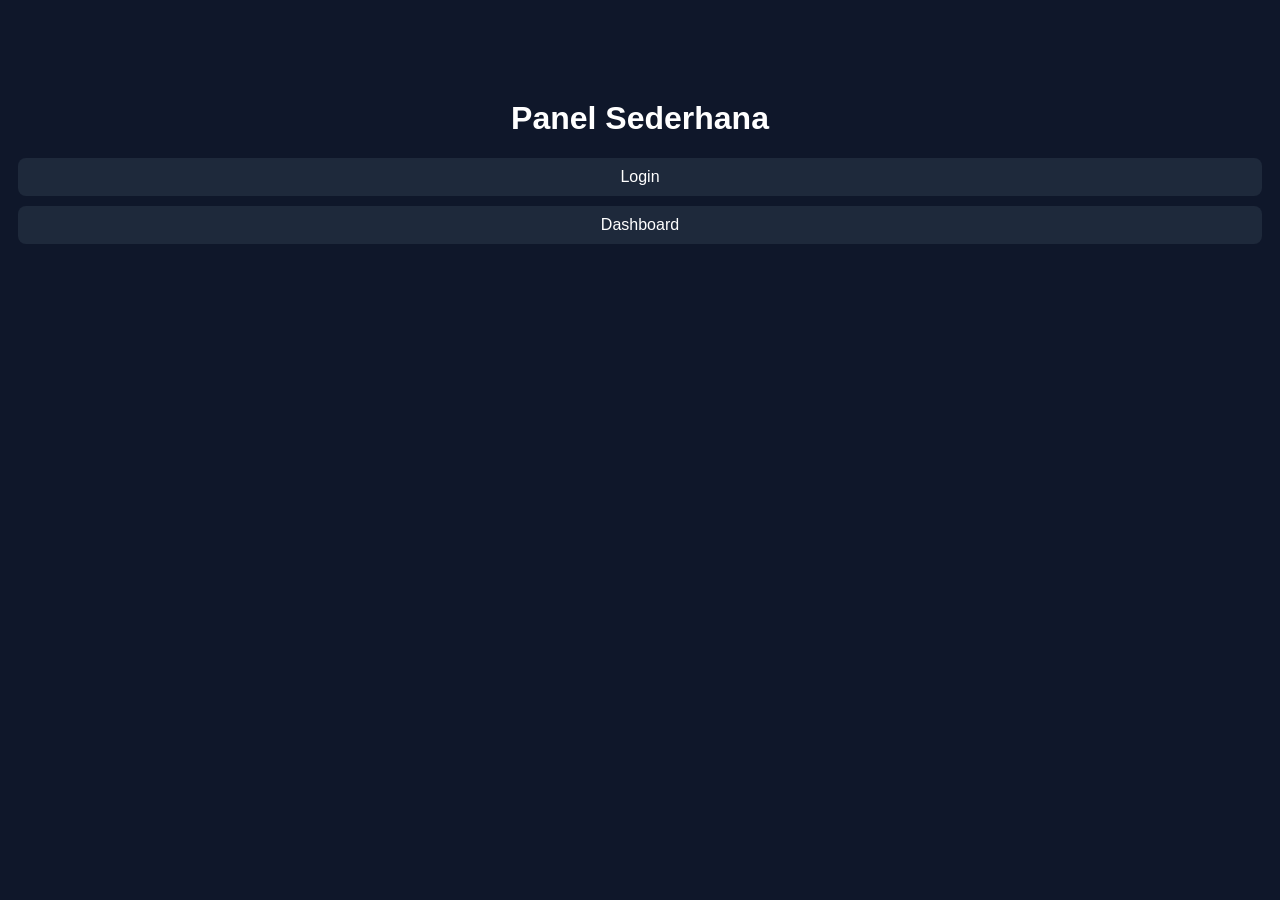
==== index.html @ 28c6c48d "index.html" ====
<!DOCTYPE html>
<html>
<head>
  <title>SMM Panel Simple</title>
  <style>
    body {
      background: #0f172a;
      color: white;
      font-family: Arial;
      text-align: center;
    }
    .box {
      margin-top: 100px;
    }
    a {
      display: block;
      margin: 10px;
      padding: 10px;
      background: #1e293b;
      color: white;
      text-decoration: none;
      border-radius: 8px;
    }
  </style>
</head>
<body>
  <div class="box">
    <h1>Panel Sederhana</h1>
    <a href="login.html">Login</a>
    <a href="dashboard.html">Dashboard</a>
  </div>
</body>
</html>
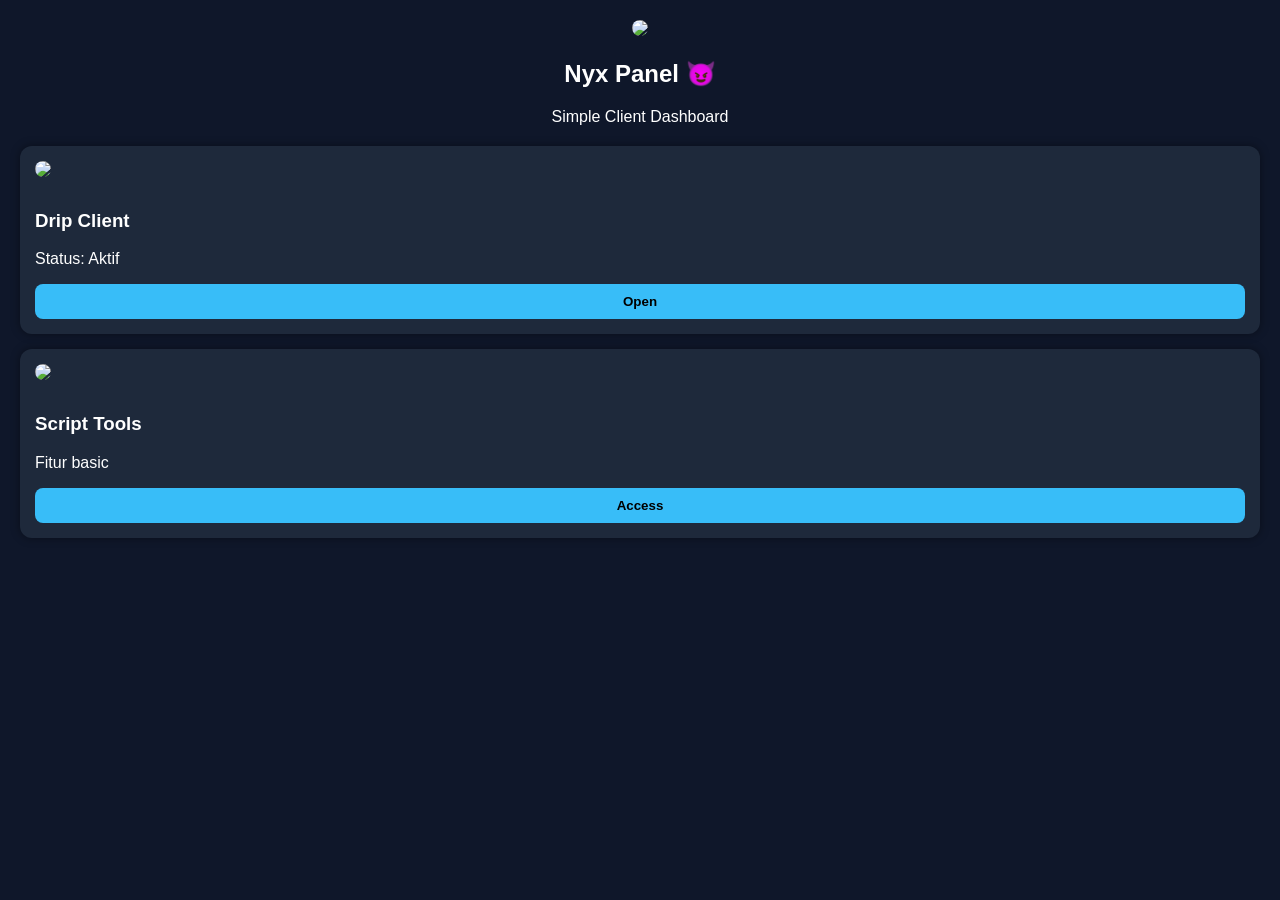
==== commit 6b019bd3: "index.html" ====
--- a/index.html
+++ b/index.html
@@ -1,33 +1,91 @@
 <!DOCTYPE html>
-<html>
+<html lang="id">
 <head>
-  <title>SMM Panel Simple</title>
+  <meta charset="UTF-8">
+  <meta name="viewport" content="width=device-width, initial-scale=1.0">
+  <title>Client Panel</title>
+
   <style>
     body {
+      margin: 0;
+      font-family: Arial, sans-serif;
       background: #0f172a;
       color: white;
-      font-family: Arial;
+    }
+
+    .container {
+      padding: 20px;
+    }
+
+    .header {
       text-align: center;
+      margin-bottom: 20px;
     }
-    .box {
-      margin-top: 100px;
+
+    .header img {
+      width: 80px;
+      border-radius: 50%;
     }
-    a {
-      display: block;
-      margin: 10px;
+
+    .card {
+      background: #1e293b;
+      padding: 15px;
+      border-radius: 12px;
+      margin-bottom: 15px;
+      box-shadow: 0 0 10px rgba(0,0,0,0.4);
+    }
+
+    .card img {
+      width: 100%;
+      border-radius: 10px;
+      margin-bottom: 10px;
+    }
+
+    button {
+      width: 100%;
       padding: 10px;
-      background: #1e293b;
-      color: white;
-      text-decoration: none;
+      border: none;
       border-radius: 8px;
+      background: #38bdf8;
+      color: black;
+      font-weight: bold;
+      cursor: pointer;
+    }
+
+    button:hover {
+      background: #0ea5e9;
     }
   </style>
 </head>
+
 <body>
-  <div class="box">
-    <h1>Panel Sederhana</h1>
-    <a href="login.html">Login</a>
-    <a href="dashboard.html">Dashboard</a>
+
+  <div class="container">
+
+    <!-- HEADER -->
+    <div class="header">
+      <img src="https://i.imgur.com/8Km9tLL.png">
+      <h2>Nyx Panel 😈</h2>
+      <p>Simple Client Dashboard</p>
+    </div>
+
+    <!-- CARD 1 -->
+    <div class="card">
+      <img src="https://i.imgur.com/zYxDCQT.jpg">
+      <h3>Drip Client</h3>
+      <p>Status: Aktif</p>
+      <button onclick="alert('Coming Soon')">Open</button>
+    </div>
+
+    <!-- CARD 2 -->
+    <div class="card">
+      <img src="https://i.imgur.com/2yaf2wb.jpg">
+      <h3>Script Tools</h3>
+      <p>Fitur basic</p>
+      <button onclick="alert('Soon')">Access</button>
+    </div>
+
   </div>
+
 </body>
 </html>
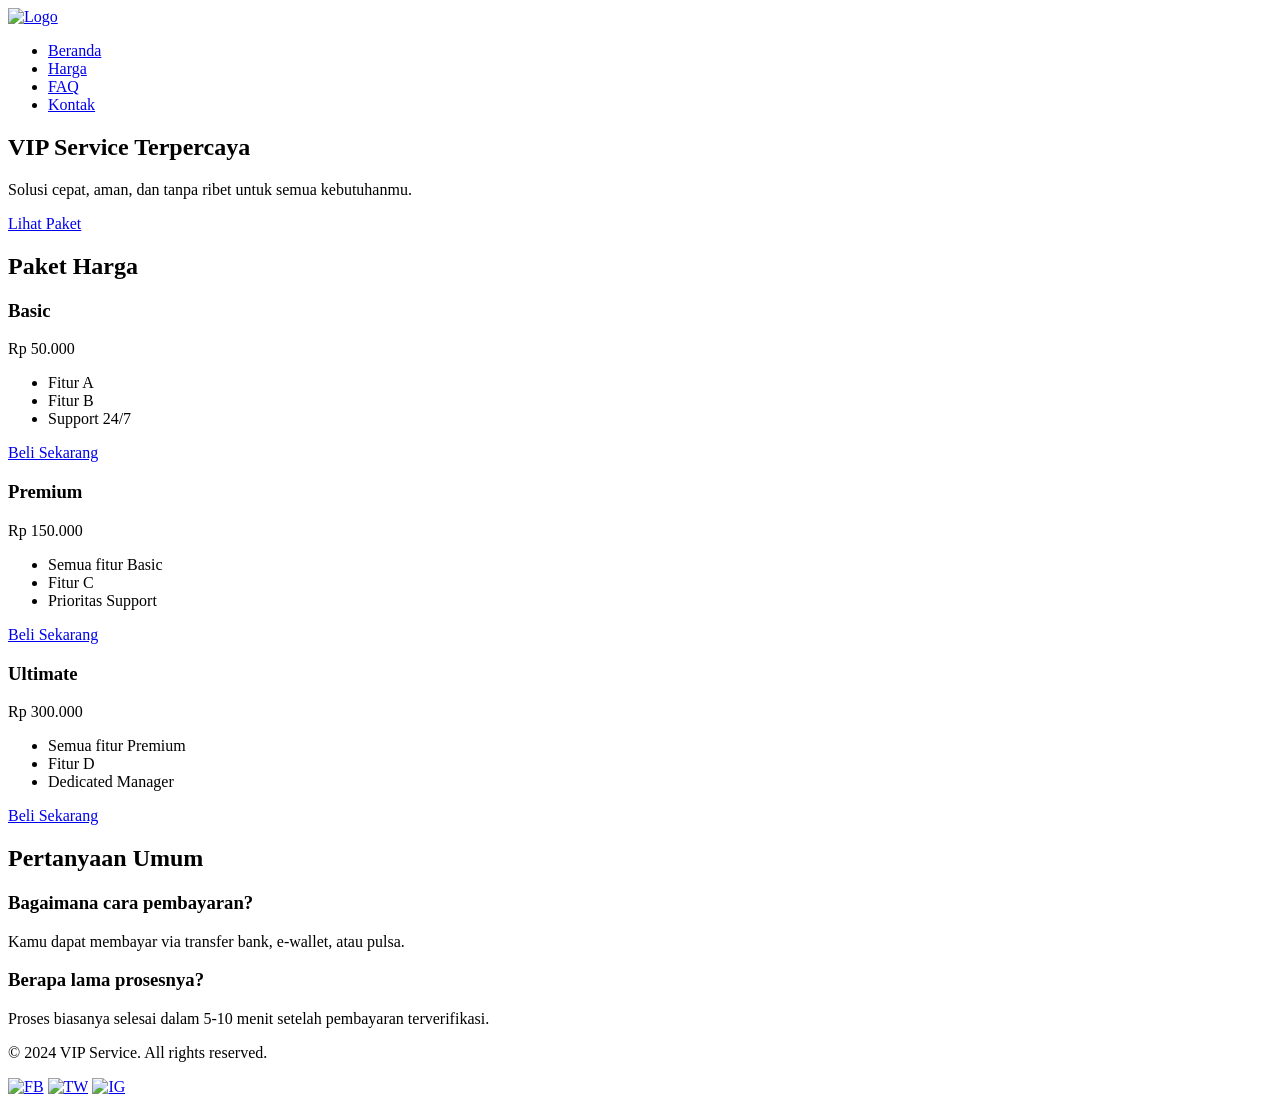
==== commit 7363abae: "index.html" ====
--- a/index.html
+++ b/index.html
@@ -1,91 +1,108 @@
 <!DOCTYPE html>
 <html lang="id">
 <head>
-  <meta charset="UTF-8">
-  <meta name="viewport" content="width=device-width, initial-scale=1.0">
-  <title>Client Panel</title>
+    <meta charset="UTF-8">
+    <meta name="viewport" content="width=device-width, initial-scale=1.0">
+    <title>VIP Service</title>
+    <link rel="stylesheet" href="style.css">
+    <!-- Font Google -->
+    <link href="https://fonts.googleapis.com/css2?family=Poppins:wght@400;600&display=swap" rel="stylesheet">
+</head>
+<body>
+    <!-- Header -->
+    <header class="site-header">
+        <div class="container">
+            <a href="#" class="logo"><img src="assets/logo.png" alt="Logo"></a>
+            <nav class="nav">
+                <ul>
+                    <li><a href="#home">Beranda</a></li>
+                    <li><a href="#price">Harga</a></li>
+                    <li><a href="#faq">FAQ</a></li>
+                    <li><a href="#contact">Kontak</a></li>
+                </ul>
+            </nav>
+        </div>
+    </header>
 
-  <style>
-    body {
-      margin: 0;
-      font-family: Arial, sans-serif;
-      background: #0f172a;
-      color: white;
-    }
+    <!-- Hero Section -->
+    <section id="home" class="hero">
+        <div class="container">
+            <h1>VIP Service <span>Terpercaya</span></h1>
+            <p>Solusi cepat, aman, dan tanpa ribet untuk semua kebutuhanmu.</p>
+            <a href="#price" class="btn-primary">Lihat Paket</a>
+        </div>
+    </section>
 
-    .container {
-      padding: 20px;
-    }
+    <!-- Pricing Section -->
+    <section id="price" class="pricing">
+        <div class="container">
+            <h2>Paket Harga</h2>
+            <div class="cards">
+                <!-- Card 1 -->
+                <div class="card">
+                    <h3>Basic</h3>
+                    <p class="price">Rp 50.000</p>
+                    <ul>
+                        <li>Fitur A</li>
+                        <li>Fitur B</li>
+                        <li>Support 24/7</li>
+                    </ul>
+                    <a href="#" class="btn-outline">Beli Sekarang</a>
+                </div>
+                <!-- Card 2 -->
+                <div class="card featured">
+                    <h3>Premium</h3>
+                    <p class="price">Rp 150.000</p>
+                    <ul>
+                        <li>Semua fitur Basic</li>
+                        <li>Fitur C</li>
+                        <li>Prioritas Support</li>
+                    </ul>
+                    <a href="#" class="btn-primary">Beli Sekarang</a>
+                </div>
+                <!-- Card 3 -->
+                <div class="card">
+                    <h3>Ultimate</h3>
+                    <p class="price">Rp 300.000</p>
+                    <ul>
+                        <li>Semua fitur Premium</li>
+                        <li>Fitur D</li>
+                        <li>Dedicated Manager</li>
+                    </ul>
+                    <a href="#" class="btn-outline">Beli Sekarang</a>
+                </div>
+            </div>
+        </div>
+    </section>
 
-    .header {
-      text-align: center;
-      margin-bottom: 20px;
-    }
+    <!-- FAQ Section -->
+    <section id="faq" class="faq">
+        <div class="container">
+            <h2>Pertanyaan Umum</h2>
+            <div class="faq-item">
+                <h3>Bagaimana cara pembayaran?</h3>
+                <p>Kamu dapat membayar via transfer bank, e‑wallet, atau pulsa.</p>
+            </div>
+            <div class="faq-item">
+                <h3>Berapa lama prosesnya?</h3>
+                <p>Proses biasanya selesai dalam 5‑10 menit setelah pembayaran terverifikasi.</p>
+            </div>
+            <!-- Tambahkan FAQ lain sesuai kebutuhan -->
+        </div>
+    </section>
 
-    .header img {
-      width: 80px;
-      border-radius: 50%;
-    }
+    <!-- Footer -->
+    <footer id="contact" class="site-footer">
+        <div class="container">
+            <p>© 2024 VIP Service. All rights reserved.</p>
+            <div class="social">
+                <a href="#"><img src="assets/icons/facebook.svg" alt="FB"></a>
+                <a href="#"><img src="assets/icons/twitter.svg" alt="TW"></a>
+                <a href="#"><img src="assets/icons/instagram.svg" alt="IG"></a>
+            </div>
+        </div>
+    </footer>
 
-    .card {
-      background: #1e293b;
-      padding: 15px;
-      border-radius: 12px;
-      margin-bottom: 15px;
-      box-shadow: 0 0 10px rgba(0,0,0,0.4);
-    }
-
-    .card img {
-      width: 100%;
-      border-radius: 10px;
-      margin-bottom: 10px;
-    }
-
-    button {
-      width: 100%;
-      padding: 10px;
-      border: none;
-      border-radius: 8px;
-      background: #38bdf8;
-      color: black;
-      font-weight: bold;
-      cursor: pointer;
-    }
-
-    button:hover {
-      background: #0ea5e9;
-    }
-  </style>
-</head>
-
-<body>
-
-  <div class="container">
-
-    <!-- HEADER -->
-    <div class="header">
-      <img src="https://i.imgur.com/8Km9tLL.png">
-      <h2>Nyx Panel 😈</h2>
-      <p>Simple Client Dashboard</p>
-    </div>
-
-    <!-- CARD 1 -->
-    <div class="card">
-      <img src="https://i.imgur.com/zYxDCQT.jpg">
-      <h3>Drip Client</h3>
-      <p>Status: Aktif</p>
-      <button onclick="alert('Coming Soon')">Open</button>
-    </div>
-
-    <!-- CARD 2 -->
-    <div class="card">
-      <img src="https://i.imgur.com/2yaf2wb.jpg">
-      <h3>Script Tools</h3>
-      <p>Fitur basic</p>
-      <button onclick="alert('Soon')">Access</button>
-    </div>
-
-  </div>
-
+    <script src="script.js"></script>
 </body>
 </html>
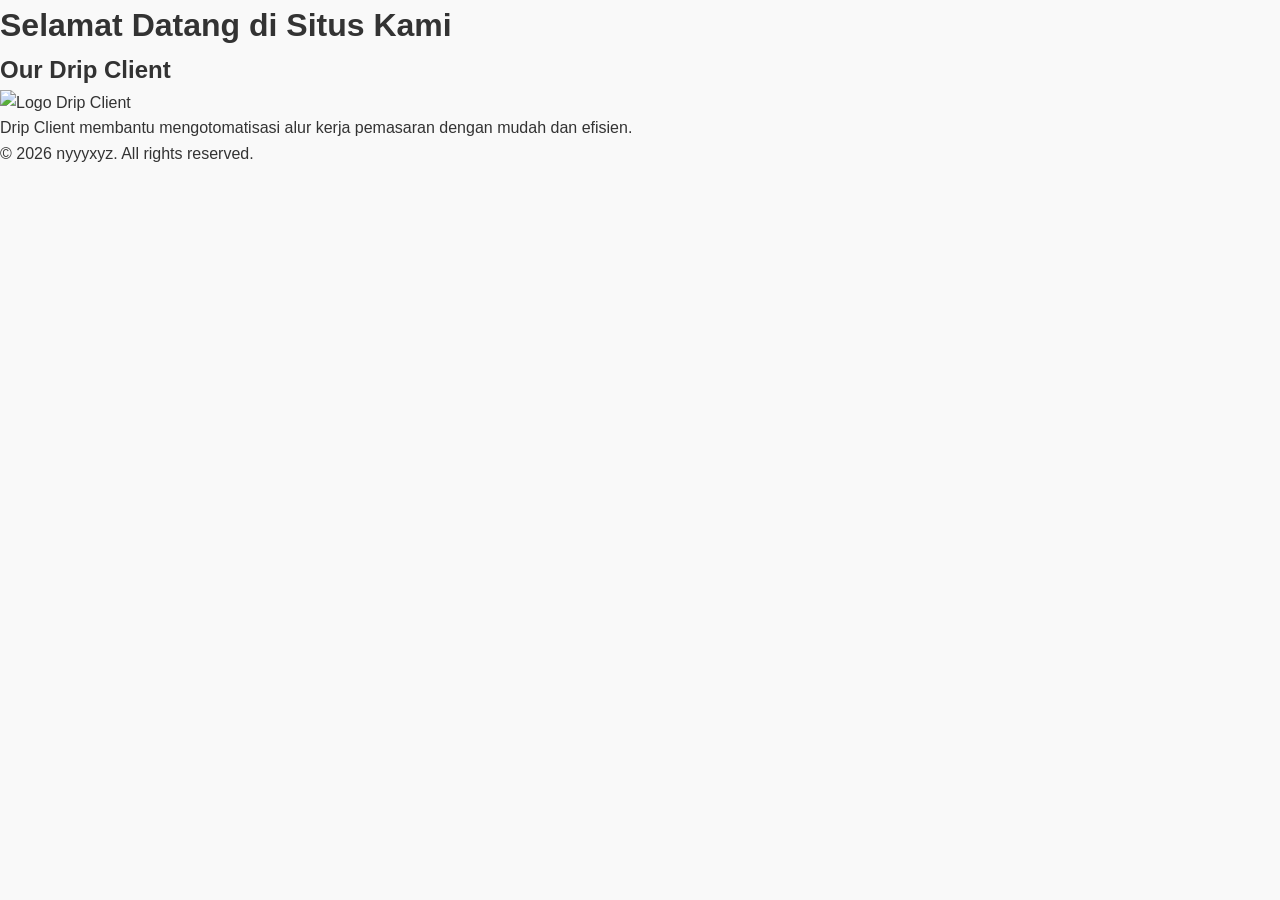
==== commit 5af06e41: "Update index.html" ====
--- a/index.html
+++ b/index.html
@@ -3,106 +3,30 @@
 <head>
     <meta charset="UTF-8">
     <meta name="viewport" content="width=device-width, initial-scale=1.0">
-    <title>VIP Service</title>
+    <title>Demo Drip Client</title>
     <link rel="stylesheet" href="style.css">
-    <!-- Font Google -->
-    <link href="https://fonts.googleapis.com/css2?family=Poppins:wght@400;600&display=swap" rel="stylesheet">
 </head>
 <body>
-    <!-- Header -->
-    <header class="site-header">
-        <div class="container">
-            <a href="#" class="logo"><img src="assets/logo.png" alt="Logo"></a>
-            <nav class="nav">
-                <ul>
-                    <li><a href="#home">Beranda</a></li>
-                    <li><a href="#price">Harga</a></li>
-                    <li><a href="#faq">FAQ</a></li>
-                    <li><a href="#contact">Kontak</a></li>
-                </ul>
-            </nav>
-        </div>
+
+    <!-- Bagian lain dari website -->
+    <header>
+        <h1>Selamat Datang di Situs Kami</h1>
     </header>
 
-    <!-- Hero Section -->
-    <section id="home" class="hero">
-        <div class="container">
-            <h1>VIP Service <span>Terpercaya</span></h1>
-            <p>Solusi cepat, aman, dan tanpa ribet untuk semua kebutuhanmu.</p>
-            <a href="#price" class="btn-primary">Lihat Paket</a>
-        </div>
-    </section>
-
-    <!-- Pricing Section -->
-    <section id="price" class="pricing">
-        <div class="container">
-            <h2>Paket Harga</h2>
-            <div class="cards">
-                <!-- Card 1 -->
-                <div class="card">
-                    <h3>Basic</h3>
-                    <p class="price">Rp 50.000</p>
-                    <ul>
-                        <li>Fitur A</li>
-                        <li>Fitur B</li>
-                        <li>Support 24/7</li>
-                    </ul>
-                    <a href="#" class="btn-outline">Beli Sekarang</a>
-                </div>
-                <!-- Card 2 -->
-                <div class="card featured">
-                    <h3>Premium</h3>
-                    <p class="price">Rp 150.000</p>
-                    <ul>
-                        <li>Semua fitur Basic</li>
-                        <li>Fitur C</li>
-                        <li>Prioritas Support</li>
-                    </ul>
-                    <a href="#" class="btn-primary">Beli Sekarang</a>
-                </div>
-                <!-- Card 3 -->
-                <div class="card">
-                    <h3>Ultimate</h3>
-                    <p class="price">Rp 300.000</p>
-                    <ul>
-                        <li>Semua fitur Premium</li>
-                        <li>Fitur D</li>
-                        <li>Dedicated Manager</li>
-                    </ul>
-                    <a href="#" class="btn-outline">Beli Sekarang</a>
-                </div>
-            </div>
-        </div>
-    </section>
-
-    <!-- FAQ Section -->
-    <section id="faq" class="faq">
-        <div class="container">
-            <h2>Pertanyaan Umum</h2>
-            <div class="faq-item">
-                <h3>Bagaimana cara pembayaran?</h3>
-                <p>Kamu dapat membayar via transfer bank, e‑wallet, atau pulsa.</p>
-            </div>
-            <div class="faq-item">
-                <h3>Berapa lama prosesnya?</h3>
-                <p>Proses biasanya selesai dalam 5‑10 menit setelah pembayaran terverifikasi.</p>
-            </div>
-            <!-- Tambahkan FAQ lain sesuai kebutuhan -->
-        </div>
+    <!-- SECTION DRIP CLIENT -->
+    <section class="drip-client-section">
+        <h2>Our Drip Client</h2>
+        <img src="assets/img/drip-client.png"
+             alt="Logo Drip Client"
+             class="drip-client-img"
+             loading="lazy">
+        <p>Drip Client membantu mengotomatisasi alur kerja pemasaran dengan mudah dan efisien.</p>
     </section>
 
     <!-- Footer -->
-    <footer id="contact" class="site-footer">
-        <div class="container">
-            <p>© 2024 VIP Service. All rights reserved.</p>
-            <div class="social">
-                <a href="#"><img src="assets/icons/facebook.svg" alt="FB"></a>
-                <a href="#"><img src="assets/icons/twitter.svg" alt="TW"></a>
-                <a href="#"><img src="assets/icons/instagram.svg" alt="IG"></a>
-            </div>
-        </div>
+    <footer>
+        <p>&copy; 2026 nyyyxyz. All rights reserved.</p>
     </footer>
 
-    <script src="script.js"></script>
 </body>
 </html>
--- a/style.css
+++ b/style.css
@@ -0,0 +1,133 @@
+
+/* Reset dasar */
+*,
+*::before,
+*::after {
+    box-sizing: border-box;
+    margin: 0;
+    padding: 0;
+}
+
+/* Font & warna utama */
+body {
+    font-family: 'Poppins', sans-serif;
+    line-height: 1.6;
+    color: #333;
+    background: #f9f9f9;
+}
+
+/* Container */
+.container {
+    width: 90%;
+    max-width: 1200px;
+    margin: auto;
+}
+
+/* Header */
+.site-header {
+    background: #111;
+    padding: 15px 0;
+}
+.site-header .logo img { height: 40px; }
+.site-header .nav ul {
+    list-style: none;
+    display: flex;
+    gap: 30px;
+}
+.site-header .nav a {
+    color: #fff;
+    text-decoration: none;
+    font-weight: 600;
+}
+
+/* Hero */
+.hero {
+    background: url('assets/hero.jpg') center/cover no-repeat;
+    color: #fff;
+    text-align: center;
+    padding: 120px 0;
+}
+.hero h1 { font-size: 3rem; margin-bottom: .5rem; }
+.hero h1 span { color: #ffcc00; }
+.hero p { font-size: 1.2rem; margin-bottom: 1.5rem; }
+.btn-primary,
+.btn-outline {
+    display: inline-block;
+    padding: 12px 30px;
+    border-radius: 30px;
+    text-decoration: none;
+    font-weight: 600;
+    transition: background .3s, color .3s;
+}
+.btn-primary {
+    background: #ffcc00;
+    color: #111;
+}
+.btn-primary:hover { background: #e6b800; }
+.btn-outline {
+    border: 2px solid #ffcc00;
+    color: #ffcc00;
+}
+.btn-outline:hover {
+    background: #ffcc00;
+    color: #111;
+}
+
+/* Pricing */
+.pricing {
+    background: #fff;
+    padding: 80px 0;
+    text-align: center;
+}
+.pricing h2 { margin-bottom: 40px; }
+.cards {
+    display: flex;
+    flex-wrap: wrap;
+    gap: 30px;
+    justify-content: center;
+}
+.card {
+    background: #fafafa;
+    border: 1px solid #e0e0e0;
+    border-radius: 10px;
+    width: 300px;
+    padding: 30px;
+    transition: transform .3s, box-shadow .3s;
+}
+.card:hover { transform: translateY(-5px); box-shadow: 0 4px 12px rgba(0,0,0,.1); }
+.card.featured {
+    border-color: #ffcc00;
+    background: #fffbe6;
+}
+.card h3 { margin-bottom: .5rem; }
+.price { font-size: 2rem; color: #ff6600; margin: .5rem 0 1rem; }
+.card ul { list-style: none; margin-bottom: 1.5rem; }
+.card li { margin: .4rem 0; }
+
+/* FAQ */
+.faq {
+    background: #f1f1f1;
+    padding: 70px 0;
+}
+.faq h2 { text-align: center; margin-bottom: 40px; }
+.faq-item { margin-bottom: 30px; }
+.faq-item h3 { font-size: 1.2rem; margin-bottom: .4rem; }
+
+/* Footer */
+.site-footer {
+    background: #111;
+    color: #aaa;
+    text-align: center;
+    padding: 30px 0;
+}
+.site-footer .social a {
+    margin: 0 10px;
+    display: inline-block;
+}
+.site-footer .social img { height: 24px; }
+
+/* Responsif */
+@media (max-width: 768px) {
+    .cards { flex-direction: column; align-items: center; }
+    .site-header .nav ul { flex-direction: column; gap: 10px; }
+}
